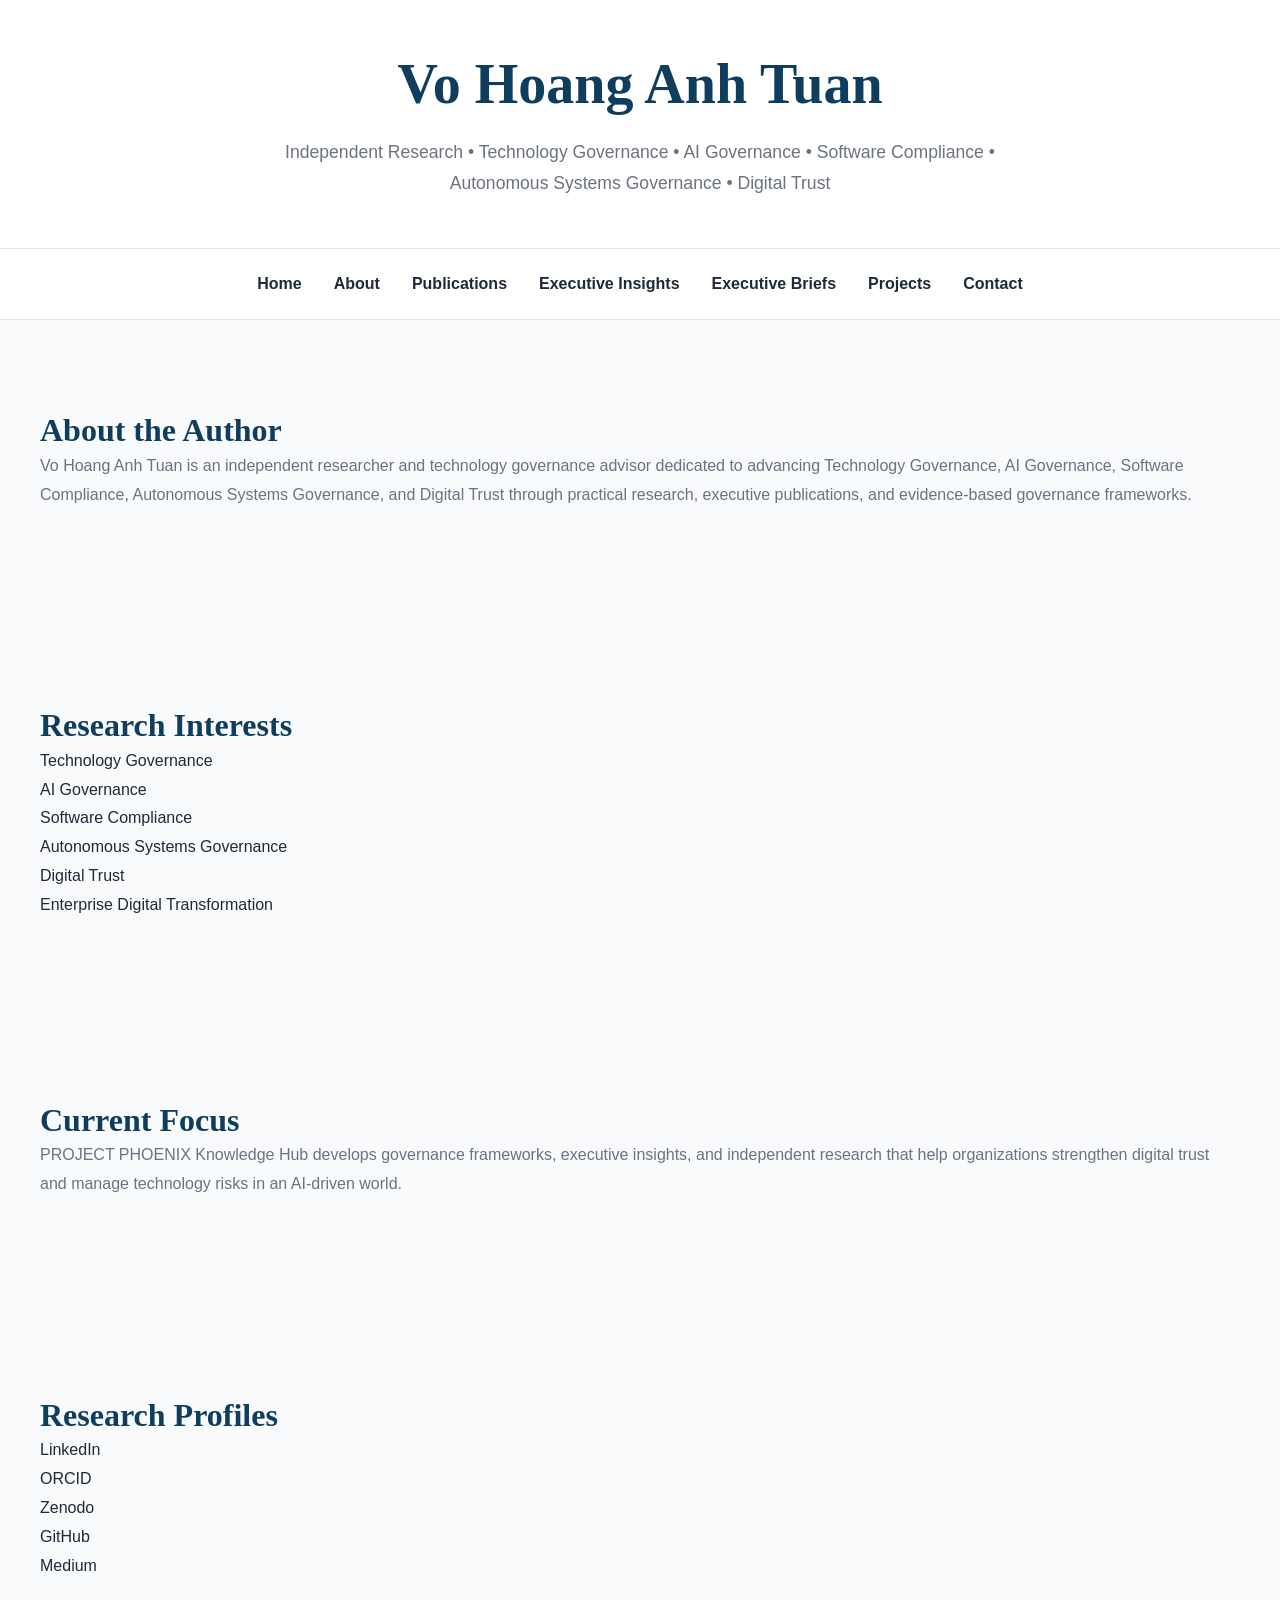
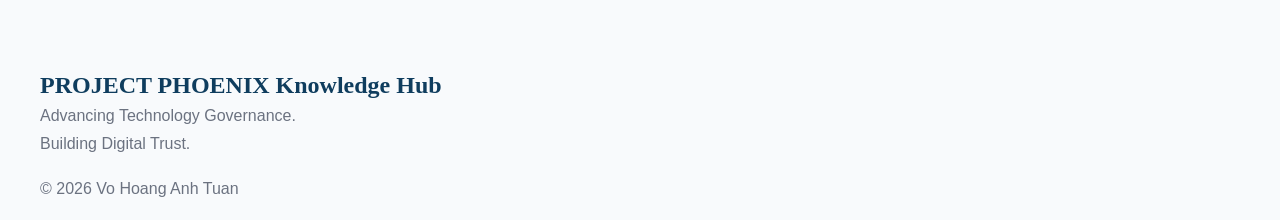
==== about.html @ 29c90b30 "Create About page This file contains the HTML structure for the About page, detailing the author's b" ====
<!DOCTYPE html>
<html lang="en-US">

<head>

<meta charset="UTF-8">

<meta name="viewport"
      content="width=device-width, initial-scale=1">

<title>About | Vo Hoang Anh Tuan | PROJECT PHOENIX Knowledge Hub</title>

<meta name="description"
      content="Learn more about Vo Hoang Anh Tuan, independent researcher and technology governance advisor, founder of PROJECT PHOENIX Knowledge Hub.">

<link rel="stylesheet"
      href="css/style.css">

</head>

<body>

<header class="site-header">

    <div class="container">

        <h1>Vo Hoang Anh Tuan</h1>

        <p>

Independent Research •
Technology Governance •
AI Governance •
Software Compliance •
Autonomous Systems Governance •
Digital Trust

        </p>

    </div>

</header>

<nav class="site-nav">

    <div class="container">

        <a href="index.html">Home</a>
        <a href="about.html">About</a>
        <a href="publications.html">Publications</a>
        <a href="insights.html">Executive Insights</a>
        <a href="briefs.html">Executive Briefs</a>
        <a href="projects.html">Projects</a>
        <a href="contact.html">Contact</a>

    </div>

</nav>

<main>

<section>

<div class="container">

<h2>About the Author</h2>

<p>

Vo Hoang Anh Tuan is an independent researcher and technology governance advisor dedicated to advancing Technology Governance, AI Governance, Software Compliance, Autonomous Systems Governance, and Digital Trust through practical research, executive publications, and evidence-based governance frameworks.

</p>

</div>

</section>

<section>

<div class="container">

<h2>Research Interests</h2>

<ul>

<li>Technology Governance</li>

<li>AI Governance</li>

<li>Software Compliance</li>

<li>Autonomous Systems Governance</li>

<li>Digital Trust</li>

<li>Enterprise Digital Transformation</li>

</ul>

</div>

</section>

<section>

<div class="container">

<h2>Current Focus</h2>

<p>

PROJECT PHOENIX Knowledge Hub develops governance frameworks, executive insights, and independent research that help organizations strengthen digital trust and manage technology risks in an AI-driven world.

</p>

</div>

</section>

<section>

<div class="container">

<h2>Research Profiles</h2>

<ul>

<li>LinkedIn</li>

<li>ORCID</li>

<li>Zenodo</li>

<li>GitHub</li>

<li>Medium</li>

</ul>

</div>

</section>

</main>

<footer class="site-footer">

<div class="container">

<h3>PROJECT PHOENIX Knowledge Hub</h3>

<p>

Advancing Technology Governance.<br>

Building Digital Trust.

</p>

<p>

© 2026 Vo Hoang Anh Tuan

</p>

</div>

</footer>

</body>

</html>
---- css/style.css ----
/* ==========================================================
   PROJECT PHOENIX
   style.css
   Author: Vo Hoang Anh Tuan
   Version: 2.0
   ========================================================== */
/* ==========================================================
   1. RESET
========================================================== */
*,
*::before,
*::after {
    margin: 0;
    padding: 0;
    box-sizing: border-box;
}

html {
    font-size: 16px;
    scroll-behavior: smooth;
}

body {
    min-height: 100vh;
}

img,
picture,
svg,
video {
    display: block;
    max-width: 100%;
    height: auto;
}

button,
input,
textarea,
select {
    font: inherit;
}

a {
    color: inherit;
    text-decoration: none;
}

ul,
ol {
    list-style: none;
}

table {
    border-collapse: collapse;
    border-spacing: 0;
}
/* ==========================================================
   2. DESIGN TOKENS
========================================================== */
:root {

    /* ===== Brand Colors ===== */

    --primary: #0F3D5E;
    --primary-dark: #082A42;
    --secondary: #2E5EAA;
    --accent: #C79A3B;
    /* ===== Color Aliases (Design System) ===== */

    --color-primary: var(--primary);
    --color-primary-dark: var(--primary-dark);

    --color-secondary: var(--secondary);

    --color-white: var(--surface);

    --color-background: var(--background);

    --color-text: var(--text);
    --color-text-light: var(--text-light);

    --color-border: var(--border);

    --color-success: var(--success);

    /* ===== Neutral ===== */

    --background: #F8FAFC;
    --surface: #FFFFFF;
    --hero-bg-start: #F8FAFC;
    --hero-bg-middle: #EEF4FA;
    --hero-bg-end: #FFFFFF;

    --text: #1F2937;
    --text-light: #6B7280;

    --border: #E5E7EB;

    /* ===== Status ===== */

    --success: #2E7D32;

    /* ===== Typography ===== */

    --font-heading: "Merriweather", serif;
    --font-body: "Inter", sans-serif;

    /* ===== Font Size ===== */

    --fs-hero: clamp(2.25rem, 5vw, 3.5rem);

    --fs-h1: 2.5rem;
    --fs-h2: 2rem;
    --fs-h3: 1.5rem;
    --fs-h4: 1.25rem;

    --fs-body: 1rem;
    --fs-small: .9rem;
    --fs-lead: 1.125rem;

    /* ===== Line Height ===== */

    --lh-heading: 1.3;
    --lh-body: 1.8;
    --lh-tight: 1.2;

    /* ===== Radius ===== */

    --radius-sm: 8px;
    --radius-md: 12px;
    --radius-lg: 18px;

    /* ===== Shadow ===== */

    --shadow-sm: 0 3px 10px rgba(0,0,0,.05);
    --shadow-md: 0 8px 24px rgba(0,0,0,.08);
    --shadow-lg: 0 15px 40px rgba(0,0,0,.12);
   /* ===== Card ===== */

--card-padding: var(--space-lg);

--card-gap: var(--space-md);

--card-radius: var(--radius-md);

--card-border-color: var(--border);

--card-shadow: var(--shadow-sm);

--card-shadow-hover: var(--shadow-md);

--card-background: var(--surface);
   /* ===== Grid ===== */

--grid-gap: var(--space-xl);

--grid-gap-mobile: var(--space-lg);

/* ===== Layout ===== */

--container-width: 1200px;

--container-padding-inline: 24px;

--content-width: 760px;

--hero-title-width: 900px;

--header-padding-y: 3rem;

--header-subtitle-size: 1.1rem;

--nav-height: 70px;

--nav-gap: var(--space-lg);

--section-padding: 90px;
  /* ===== Hero Layout ===== */

--hero-padding-y: clamp(4rem, 8vw, 7rem);

--hero-padding-tablet: clamp(3.5rem, 6vw, 5rem);

--hero-padding-mobile: clamp(3rem, 8vw, 4rem);

--hero-gap: var(--space-lg);

--hero-content-width: var(--hero-title-width);
   /* ===== Author Card ===== */

--author-card-width: 760px;

--author-card-padding: var(--space-2xl);

--author-card-shadow: var(--shadow-sm);

/* ===== Spacing ===== */

--space-xs: 0.5rem;

--space-sm: 1rem;

--space-md: 1.5rem;

--space-lg: 2rem;

--space-xl: 3rem;

--space-2xl: 5rem;

/* ===== Z-index ===== */

--z-header: 100;

--z-nav: 1000;

--z-modal: 5000;

     /* ===== Animation ===== */

    --transition-fast: .2s ease;
    --transition-normal: .3s ease;
    --transition-slow: .45s ease;

    --transition: all var(--transition-normal);
   }   /* <-- THÊM DÒNG NÀY */
/* ==========================================================
   3. GLOBAL BASE
========================================================== */
body {
    font-family: var(--font-body);
    font-size: var(--fs-body);
    line-height: var(--lh-body);
    color: var(--text);
    background: var(--background);

    -webkit-font-smoothing: antialiased;
    text-rendering: optimizeLegibility;
}

h1,
h2,
h3,
h4,
h5,
h6 {
    font-family: var(--font-heading);
    color: var(--primary);
    line-height: var(--lh-heading);
    font-weight: 700;
}

h1 {
    font-size: var(--fs-h1);
}

h2 {
    font-size: var(--fs-h2);
}

h3 {
    font-size: var(--fs-h3);
}

h4 {
    font-size: var(--fs-h4);
}

p {
    margin-bottom: 1rem;
    color: var(--text-light);
}

a {
    transition: var(--transition);
}

.container {
    width: min(
        100% - calc(var(--container-padding-inline) * 2),
        var(--container-width)
    );

    margin-inline: auto;
}

section {
    padding: var(--section-padding) 0;
}

::selection {
    background: var(--primary);
    color: #ffffff;
}

:focus-visible {
    outline: 3px solid var(--accent);
    outline-offset: 3px;
}
/* ==========================================================
   4. HEADER
========================================================== */

header {
    background: var(--surface);
    border-bottom: 1px solid var(--border);
    padding: var(--header-padding-y) 0;
    text-align: center;
}

header h1 {
    margin-bottom: 1rem;
    font-size: clamp(2.5rem, 5vw, 3.5rem);
    color: var(--primary);
}

header p {
    max-width: var(--content-width);
    margin: 0 auto;
    color: var(--text-light);
    font-size: var(--header-subtitle-size);
}

/* ==========================================================
   5. NAVIGATION
========================================================== */

nav {
    position: sticky;
    top: 0;
    z-index: var(--z-nav);

    background: rgba(255, 255, 255, 0.95);
    backdrop-filter: blur(10px);

    border-bottom: 1px solid var(--border);
}

nav .container {
    display: flex;
    justify-content: center;
    align-items: center;
    gap: var(--nav-gap);

    min-height: var(--nav-height);

    flex-wrap: wrap;
}

nav a {
    position: relative;

    color: var(--text);

    font-weight: 600;

    transition: var(--transition);
}

nav a:hover {
    color: var(--primary);
}

nav a::after {

    content: "";

    position: absolute;

    left: 0;
    bottom: -8px;

    width: 0;
    height: 2px;

    background: var(--accent);

    transition: var(--transition);
}

nav a:hover::after {
    width: 100%;
}

/* ==========================================================
   6. HERO
========================================================== */

.hero {

    /* Position */
    position: relative;
    overflow: hidden;

    /* Layout */
    min-height: 520px;

    /* Box Model */
    padding: var(--hero-padding-y) 0;

    /* Visual */
    background:
        linear-gradient(
            135deg,
            var(--hero-bg-start) 0%,
            var(--hero-bg-middle) 50%,
            var(--hero-bg-end) 100%
        );
}

.hero .container {

    /* Layout */
    display: flex;
    flex-direction: column;
   gap: var(--space-md);

    /* Box Model */
    max-width: var(--container-width);
}

.hero h2 {

    /* Box Model */
   max-width: var(--hero-content-width);
    margin-bottom: var(--space-lg);

    /* Typography */
    font-size: clamp(2.2rem, 4vw, var(--fs-hero));
    line-height: var(--lh-tight);
    letter-spacing: -0.02em;

    /* Visual */
    color: var(--primary);
}

.hero p {

    /* Box Model */
    max-width: var(--content-width);
    margin-bottom: var(--space-lg);

    /* Typography */
    font-size: var(--fs-lead);
    font-weight: 400;

    /* Visual */
    color: var(--text-light);
}
   /* =========================================================
   HERO BUTTON GROUP
   ========================================================= */

.hero p:last-of-type {

    /* Layout */
    display: flex;
    flex-wrap: wrap;
    gap: var(--space-md);

    /* Box Model */
    margin-top: var(--space-sm);
}

.hero p:last-of-type .button {

    /* Layout */
    justify-content: center;

    /* Box Model */
    min-width: 220px;
}
/* =========================================================
   BUTTON SYSTEM
   ========================================================= */

/* ---------- Base Button ---------- */

.button {
    /* Position */

    /* Layout */
    display: inline-flex;
    align-items: center;
    justify-content: center;
    gap: var(--space-xs);

    /* Box Model */
    min-height: 48px;
    padding: var(--space-sm) var(--space-lg);
    border: 2px solid transparent;
    border-radius: var(--radius-md);

    /* Typography */
    font-size: var(--fs-body);
    font-weight: 600;
    line-height: 1.2;
    text-align: center;
    text-decoration: none;
    white-space: nowrap;

    /* Visual */
    cursor: pointer;

    /* Animation */
    transition:
        background-color var(--transition-normal),
        color var(--transition-normal),
        border-color var(--transition-normal),
        box-shadow var(--transition-normal),
        transform var(--transition-fast);
}

/* ---------- Primary Button ---------- */

.button-primary {
    background-color: var(--color-primary);
    color: var(--color-white);
    border-color: var(--color-primary);
}

.button-primary:hover {
    background-color: var(--color-primary-dark);
    border-color: var(--color-primary-dark);
    transform: translateY(-2px);
}

.button-primary:active {
    transform: translateY(0);
}

.button-primary:focus-visible {
    outline: none;
    box-shadow: 0 0 0 4px rgba(0, 92, 184, 0.20);
}

/* ---------- Secondary Button ---------- */

.button-secondary {
    background-color: transparent;
    color: var(--color-primary);
    border-color: var(--color-primary);
}

.button-secondary:hover {
    background-color: var(--color-primary);
    color: var(--color-white);
    transform: translateY(-2px);
}

.button-secondary:active {
    transform: translateY(0);
}

.button-secondary:focus-visible {
    outline: none;
    box-shadow: 0 0 0 4px rgba(0, 92, 184, 0.20);
}

/* ---------- Disabled ---------- */

.button:disabled,
.button.disabled {
    opacity: 0.6;
    cursor: not-allowed;
    pointer-events: none;
}
/* ==========================================================
   RESPONSIVE
========================================================== */

/* ---------- Tablet ---------- */

@media (max-width: 992px) {

    /* ===== Header ===== */

    header {
        padding: calc(var(--header-padding-y) * 0.85) 0;
    }

    /* ===== Navigation ===== */

    nav .container {
        gap: var(--space-md);
    }

    /* ===== Hero ===== */

    .hero {
        min-height: auto;
        padding: var(--hero-padding-tablet) 0;
    }

    .hero h2 {
        max-width: 100%;
    }

    .hero p {
        max-width: 100%;
    }

}

/* ---------- Mobile ---------- */

@media (max-width: 768px) {

    /* ===== Header ===== */

    header {
        padding: calc(var(--header-padding-y) * 0.75) 0;
    }

    header h1 {
        margin-bottom: var(--space-sm);
    }

    header p {
        font-size: var(--fs-body);
    }

    /* ===== Navigation ===== */

    nav .container {
        gap: var(--space-sm);
        min-height: auto;
        padding-block: var(--space-sm);
    }

    nav a {
        padding: var(--space-xs) 0;
    }

    /* ===== Hero ===== */

    .hero {
        padding: var(--hero-padding-mobile) 0;
    }

    .hero h2 {
        font-size: clamp(2rem, 8vw, 2.5rem);
        margin-bottom: var(--space-md);
    }

    .hero p {
        font-size: var(--fs-body);
        margin-bottom: var(--space-md);
    }

    .hero p:last-of-type {
        flex-direction: column;
        align-items: stretch;
    }

    .hero p:last-of-type .button {
        width: 100%;
        min-width: 0;
    }

    /* ===== Author ===== */

    .author-intro .container {

        padding: var(--space-xl);

    }

    .author-photo img {

        width: 170px;

    }

    /* ===== Grid ===== */

    .grid {

        gap: var(--grid-gap-mobile);

    }

    .grid-2,
    .grid-3 {

        grid-template-columns: 1fr;

    }

}
/* ==========================================================
   8. CARDS
========================================================== */

.card {

    /* Layout */

    display: flex;

    flex-direction: column;

    gap: var(--card-gap);

    /* Box Model */

    padding: var(--card-padding);

    border: 1px solid var(--card-border-color);

    border-radius: var(--card-radius);

    /* Visual */

    background: var(--card-background);

    box-shadow: var(--card-shadow);

    /* Animation */

    transition:
        box-shadow var(--transition-normal),
        transform var(--transition-normal);

}

.card:hover {

    box-shadow: var(--card-shadow-hover);

    transform: translateY(-4px);

}
/* ---------- Card Header ---------- */

.card-header {

    display: flex;

    flex-direction: column;

    gap: var(--space-sm);

}

/* ---------- Card Body ---------- */

.card-body {

    display: flex;

    flex-direction: column;

    gap: var(--space-md);

    flex: 1;

}

/* ---------- Card Footer ---------- */

.card-footer {

    display: flex;

    align-items: center;

    justify-content: space-between;

    gap: var(--space-md);

    margin-top: auto;

}
/* ==========================================================
  9. GRID SYSTEM
========================================================== */

.grid {

    display: grid;

    gap: var(--grid-gap);

}

.grid-2 {

    grid-template-columns: repeat(2, minmax(0, 1fr));

}

.grid-3 {

    grid-template-columns: repeat(3, minmax(0, 1fr));

}

/* ==========================================================
   10. AUTHOR
========================================================== */

/* ==========================================================
   AUTHOR PROFILE
========================================================== */

.author-intro .container {

    display: flex;

    flex-direction: column;

    align-items: center;

    justify-content: center;

    max-width: var(--author-card-width);

    padding: var(--author-card-padding);

    margin: 0 auto;

    background: var(--surface);

    border-radius: var(--radius-lg);

    box-shadow: var(--author-card-shadow);

    text-align: center;

}

.author-photo {

    margin-bottom: var(--space-lg);

}

.author-photo img {

    display: block;

    width: 203px;

    height: auto;

    margin: 0 auto;

    border-radius: var(--radius-lg);

    box-shadow: var(--shadow-md);

}

.author-info {

    width: 100%;

    text-align: center;

}

.author-info h2 {

    margin-bottom: var(--space-sm);

    text-align: center;

}

.author-info p {

    margin-bottom: var(--space-sm);

    text-align: center;

}

/* ==========================================================
   11. ABOUT
========================================================== */



/* ==========================================================
   12. WHY PROJECT PHOENIX
========================================================== */



/* ==========================================================
   13. RESEARCH INTERESTS
========================================================== */



/* ==========================================================
   14. PUBLICATIONS
========================================================== */



/* ==========================================================
   15. PROFESSIONAL PROFILES
========================================================== */



/* ==========================================================
   16. FOOTER
========================================================== */



/* ==========================================================
   17. RESPONSIVE
========================================================== */



/* ==========================================================
   18. ANIMATION
========================================================== */
   /* =========================================================
   RESPONSIVE HERO
   ========================================================= */

@media (max-width: 768px) {

    .hero p:last-of-type {

        /* Layout */
        flex-direction: column;
        align-items: stretch;
    }

    .hero p:last-of-type .button {

        /* Box Model */
        width: 100%;
        min-width: 0;
    }
/* ===== Author ===== */

.author-photo img {

    width: 170px;

}
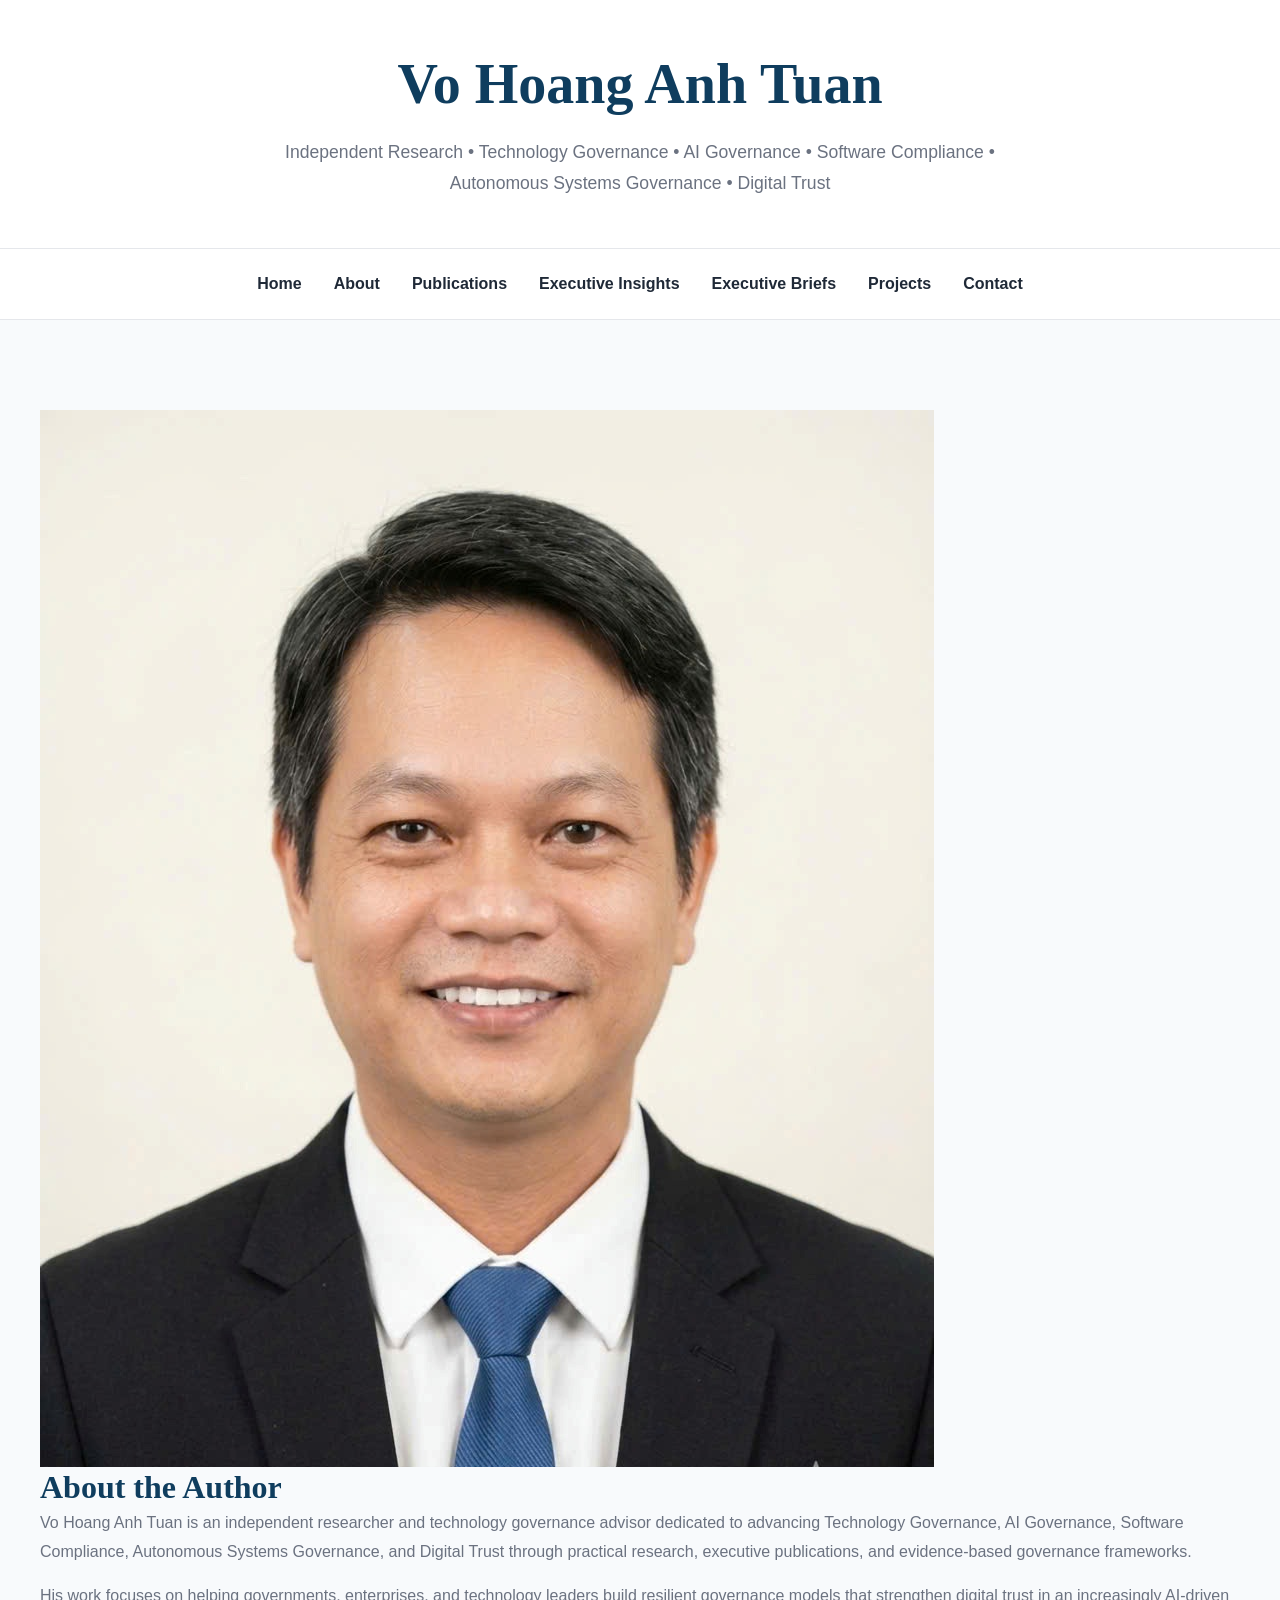
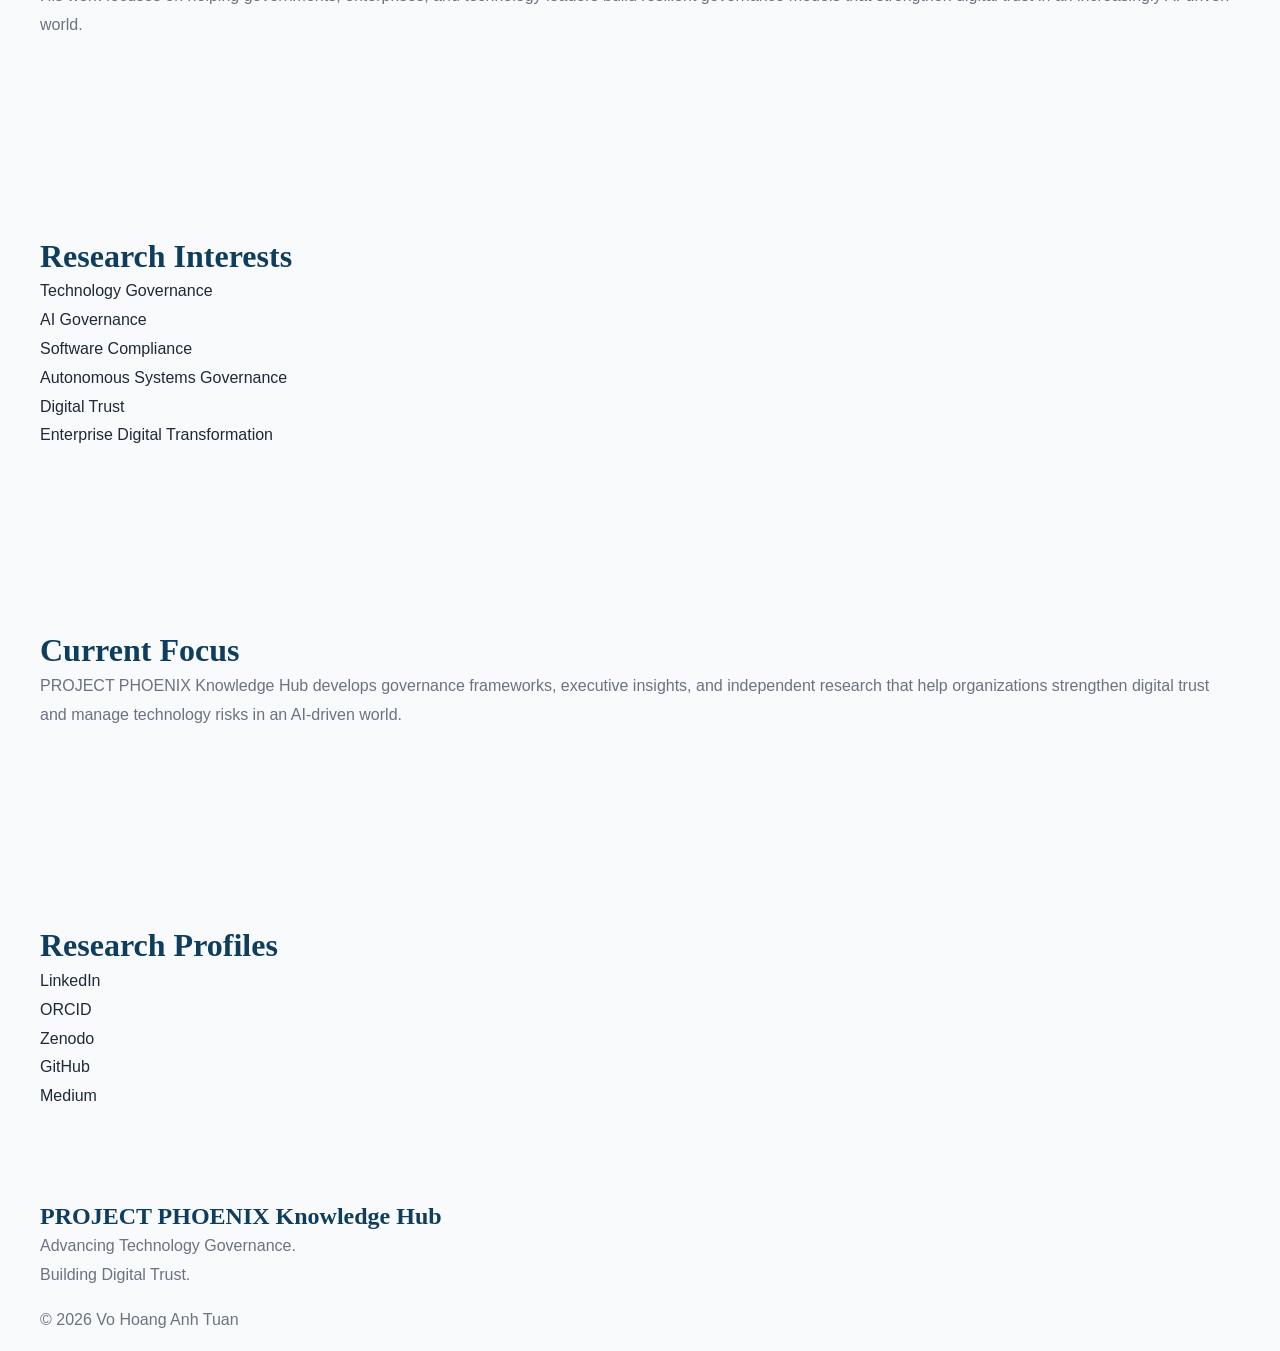
==== commit ee9582cc: "Enhance about.html with author details and image Added an about section with author information and " ====
--- a/about.html
+++ b/about.html
@@ -59,9 +59,20 @@
 
 <main>
 
-<section>
+<section class="about-hero">
 
-<div class="container">
+<div class="container about-grid">
+
+<div class="about-photo">
+
+<img
+src="assets/images/Vo Hoang Anh Tuan 2026.jpg"
+alt="Vo Hoang Anh Tuan"
+loading="lazy">
+
+</div>
+
+<div class="about-content">
 
 <h2>About the Author</h2>
 
@@ -70,6 +81,14 @@
 Vo Hoang Anh Tuan is an independent researcher and technology governance advisor dedicated to advancing Technology Governance, AI Governance, Software Compliance, Autonomous Systems Governance, and Digital Trust through practical research, executive publications, and evidence-based governance frameworks.
 
 </p>
+
+<p>
+
+His work focuses on helping governments, enterprises, and technology leaders build resilient governance models that strengthen digital trust in an increasingly AI-driven world.
+
+</p>
+
+</div>
 
 </div>
 
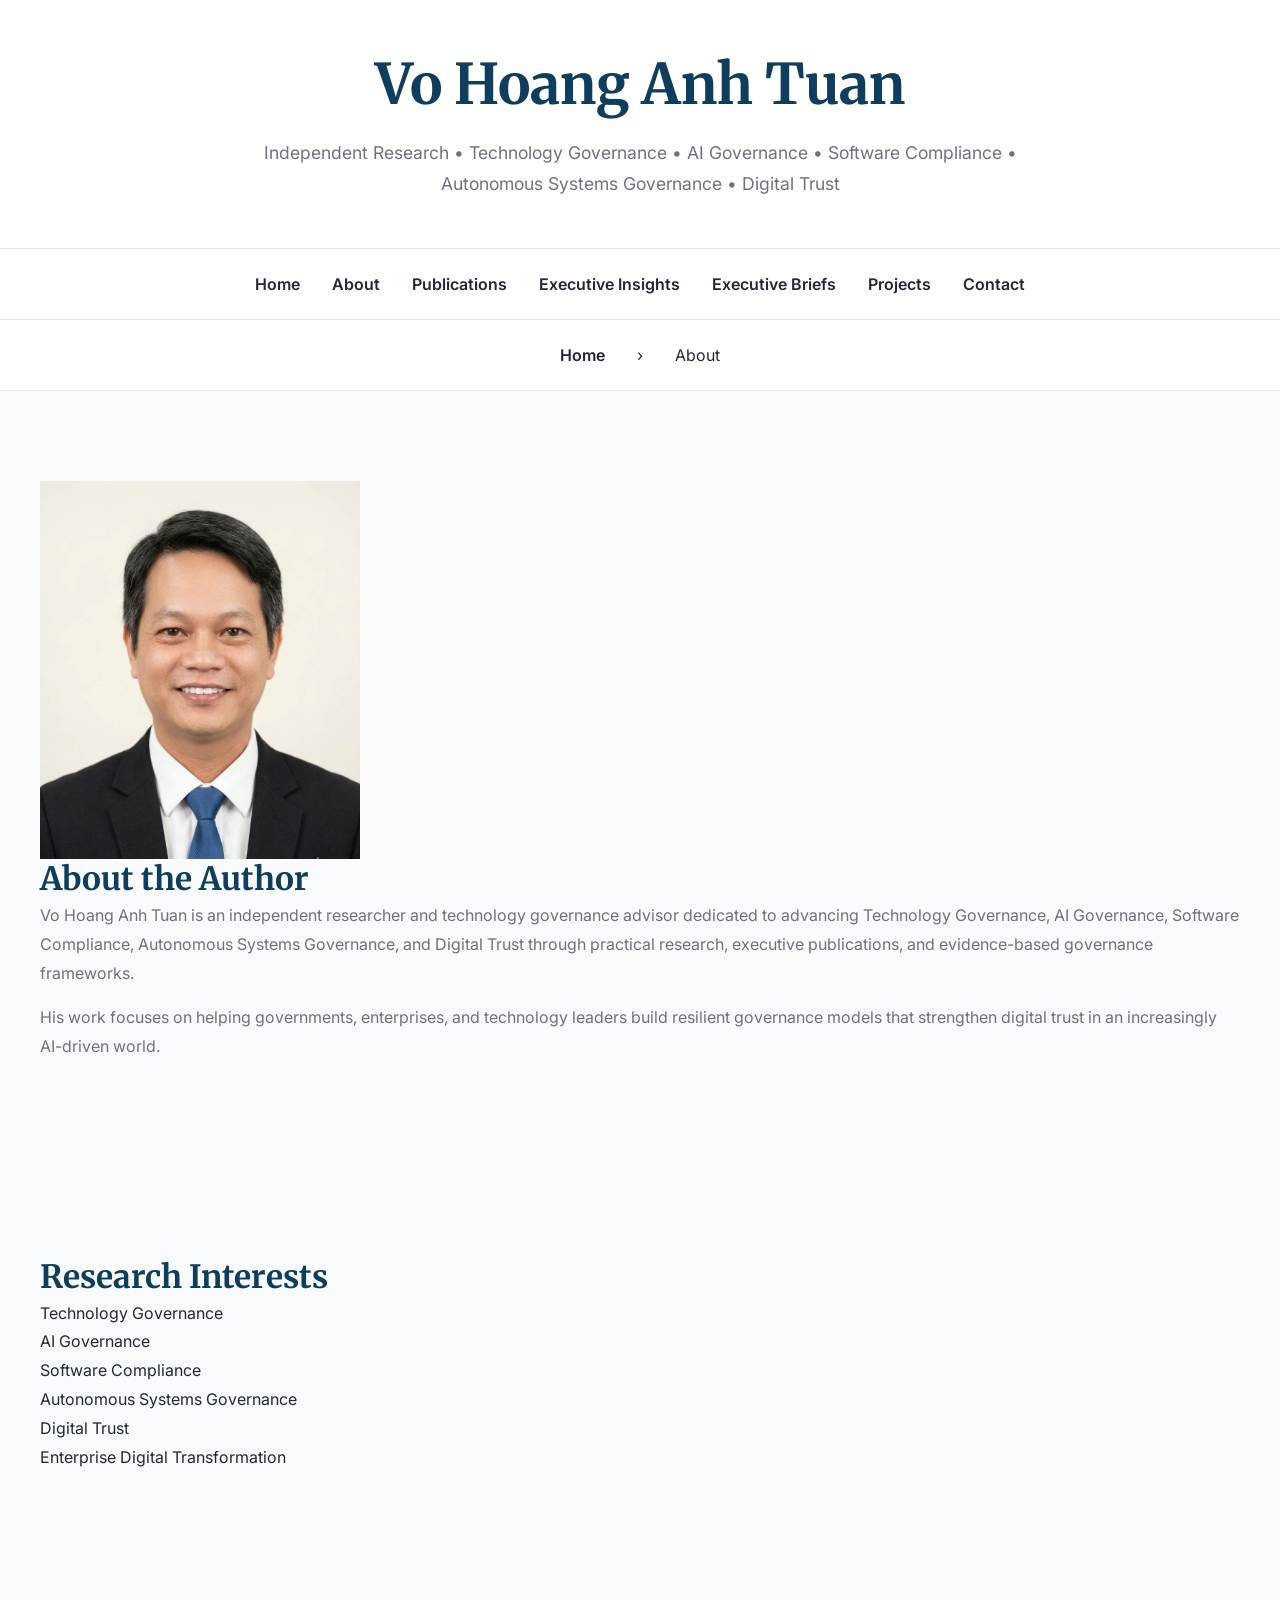
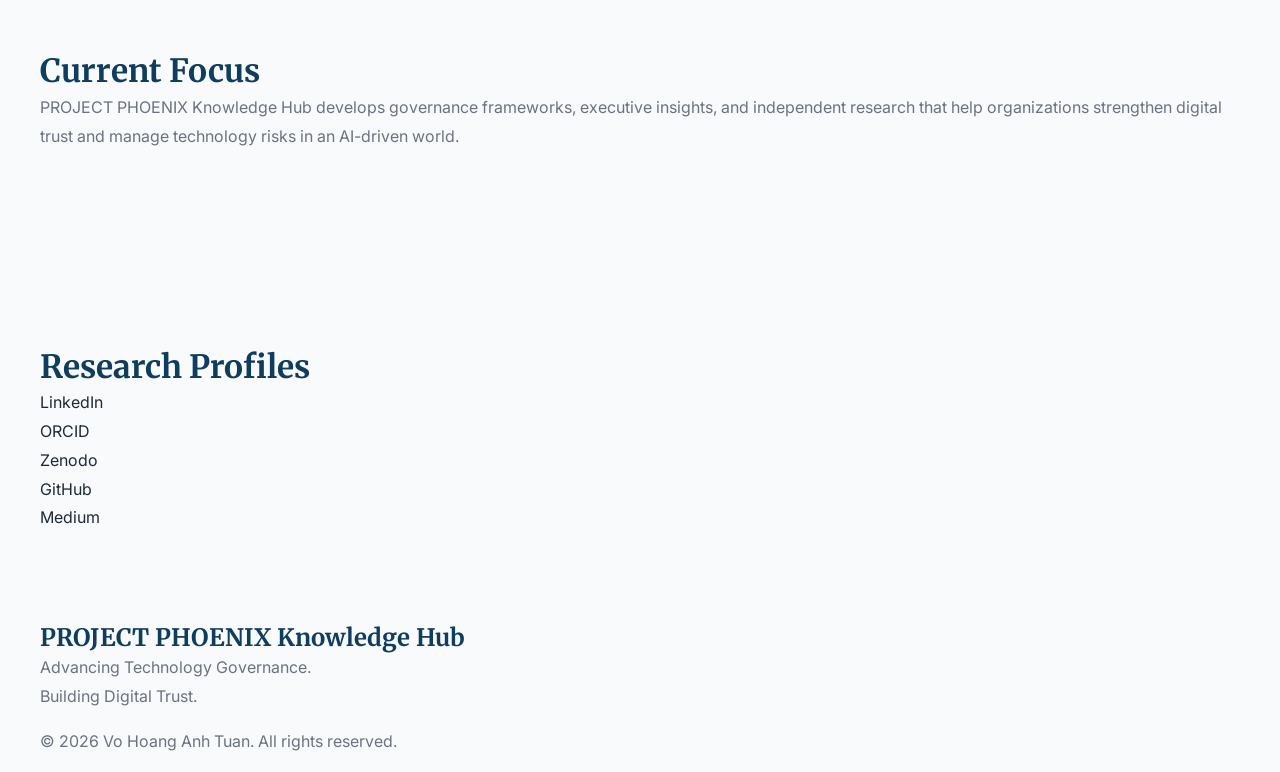
==== commit 3081db90: "Phase 3.1.1 - Build About page foundation Added meta tags for SEO and social media sharing, updated " ====
--- a/about.html
+++ b/about.html
@@ -5,17 +5,158 @@
 
 <meta charset="UTF-8">
 
-<meta name="viewport"
-      content="width=device-width, initial-scale=1">
+<meta name="referrer"
+      content="strict-origin-when-cross-origin">
+
+<meta
+name="viewport"
+content="width=device-width, initial-scale=1">
 
 <title>About | Vo Hoang Anh Tuan | PROJECT PHOENIX Knowledge Hub</title>
 
-<meta name="description"
-      content="Learn more about Vo Hoang Anh Tuan, independent researcher and technology governance advisor, founder of PROJECT PHOENIX Knowledge Hub.">
+<meta
+name="robots"
+content="index, follow, max-image-preview:large">
+
+<meta
+name="description"
+content="Learn more about Vo Hoang Anh Tuan, independent researcher and technology governance advisor, founder of PROJECT PHOENIX Knowledge Hub.">
+
+<meta
+name="keywords"
+content="Vo Hoang Anh Tuan,
+About,
+Biography,
+Technology Governance,
+AI Governance,
+Software Compliance,
+Autonomous Systems Governance,
+Digital Trust,
+Independent Research,
+Governance Framework,
+PROJECT PHOENIX,
+PROJECT PHOENIX Knowledge Hub">
+
+<meta
+name="author"
+content="Vo Hoang Anh Tuan">
+
+<link
+rel="canonical"
+href="https://vohoanganhtuan.github.io/about.html">
+
+<!-- Open Graph -->
+
+<meta property="og:type"
+content="website">
+
+<meta property="og:site_name"
+      content="PROJECT PHOENIX Knowledge Hub">
+
+<meta property="og:title"
+      content="About | Vo Hoang Anh Tuan">
+
+<meta property="og:description"
+      content="Biography, research interests, professional background, and governance research by Vo Hoang Anh Tuan.">
+
+<meta property="og:url"
+      content="https://vohoanganhtuan.github.io/about.html">
+
+<meta property="og:locale"
+      content="en_US">
+
+<meta property="og:image"
+      content="https://vohoanganhtuan.github.io/assets/images/og-cover.jpg">
+
+<meta property="og:image:type"
+      content="image/jpeg">
+
+<meta property="og:image:width"
+      content="1200">
+
+<meta property="og:image:height"
+      content="630">
+
+<meta property="og:image:alt"
+      content="PROJECT PHOENIX Knowledge Hub">
+
+<!-- Twitter Card -->
+
+<meta name="twitter:card"
+      content="summary_large_image">
+
+<meta name="twitter:title"
+      content="About | Vo Hoang Anh Tuan">
+
+<meta name="twitter:description"
+      content="Independent researcher and technology governance advisor.">
+
+<meta name="twitter:image"
+      content="https://vohoanganhtuan.github.io/assets/images/og-cover.jpg">
+
+<meta name="twitter:image:alt"
+      content="PROJECT PHOENIX Knowledge Hub">
+
+<meta
+name="theme-color"
+content="#0F172A">
+
+<link rel="preconnect"
+      href="https://fonts.googleapis.com">
+
+<link rel="preconnect"
+      href="https://fonts.gstatic.com"
+      crossorigin>
+
+<link
+href="https://fonts.googleapis.com/css2?family=Inter:wght@300;400;500;600;700&family=Merriweather:wght@400;700&display=swap"
+rel="stylesheet">
 
 <link rel="stylesheet"
       href="css/style.css">
-
+<script type="application/ld+json">
+{
+  "@context":"https://schema.org",
+  "@type":"ProfilePage",
+  "mainEntity":{
+    "@type":"Person",
+    "name":"Vo Hoang Anh Tuan",
+    "url":"https://vohoanganhtuan.github.io/about.html",
+    "image":"https://vohoanganhtuan.github.io/assets/images/Vo%20Hoang%20Anh%20Tuan%202026.jpg",
+    "jobTitle":"Independent Researcher and Technology Governance Advisor",
+    "description":"Independent researcher specializing in Technology Governance, AI Governance, Software Compliance, Autonomous Systems Governance, and Digital Trust.",
+    "knowsAbout":[
+      "Technology Governance",
+      "AI Governance",
+      "Software Compliance",
+      "Autonomous Systems Governance",
+      "Digital Trust"
+    ]
+  }
+}
+</script>
+
+
+<script type="application/ld+json">
+{
+  "@context":"https://schema.org",
+  "@type":"BreadcrumbList",
+  "itemListElement":[
+    {
+      "@type":"ListItem",
+      "position":1,
+      "name":"Home",
+      "item":"https://vohoanganhtuan.github.io/"
+    },
+    {
+      "@type":"ListItem",
+      "position":2,
+      "name":"About",
+      "item":"https://vohoanganhtuan.github.io/about.html"
+    }
+  ]
+}
+</script>
 </head>
 
 <body>
@@ -58,7 +199,20 @@
 </nav>
 
 <main>
-
+      
+<nav class="breadcrumb" aria-label="Breadcrumb">
+
+<div class="container">
+
+<a href="index.html">Home</a>
+
+<span>›</span>
+
+<span>About</span>
+
+</div>
+
+</nav>
 <section class="about-hero">
 
 <div class="container about-grid">
@@ -67,8 +221,11 @@
 
 <img
 src="assets/images/Vo Hoang Anh Tuan 2026.jpg"
-alt="Vo Hoang Anh Tuan"
-loading="lazy">
+alt="Portrait of Vo Hoang Anh Tuan"
+loading="lazy"
+decoding="async"
+width="320"
+height="400">
 
 </div>
 
@@ -142,7 +299,7 @@
 
 <h2>Research Profiles</h2>
 
-<ul>
+<ul class="profile-list">
 
 <li>LinkedIn</li>
 
@@ -178,7 +335,8 @@
 
 <p>
 
-© 2026 Vo Hoang Anh Tuan
+© 2026 Vo Hoang Anh Tuan.
+All rights reserved.
 
 </p>
 
